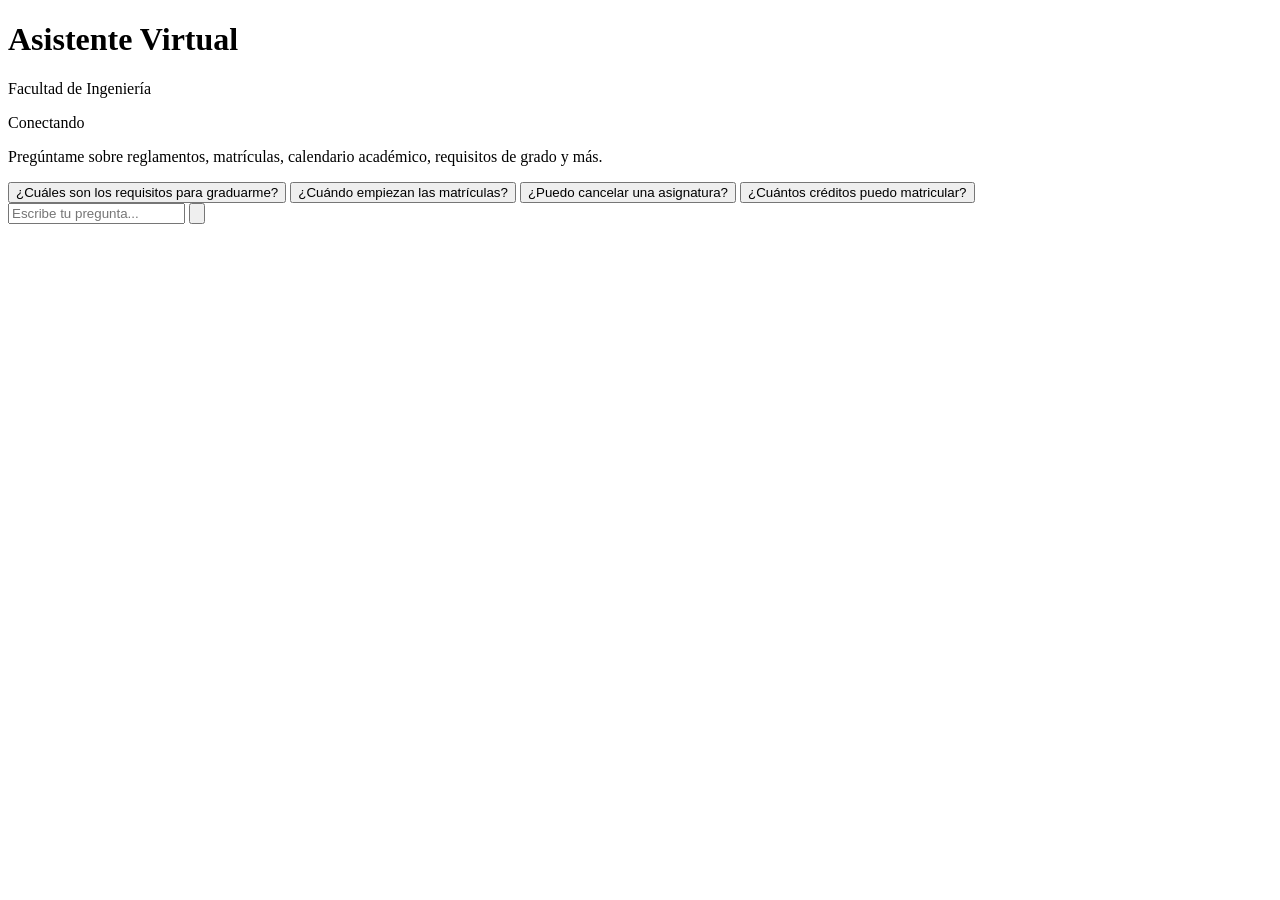
==== frontend/index.html @ 12389d71 "Da formato pulido a botones, campos de texto y listas desplegables Aplica un lenguaje visual consist" ====
<!DOCTYPE html>
<html lang="es">
<head>
  <meta charset="UTF-8" />
  <meta name="viewport" content="width=device-width, initial-scale=1.0" />
  <title>Asistente Virtual</title>
  <link rel="icon" type="image/png" sizes="32x32" href="/static/favicon-32x32.png" />
  <link rel="icon" type="image/png" sizes="16x16" href="/static/favicon-16x16.png" />
  <link rel="apple-touch-icon" href="/static/apple-touch-icon.png" />
  <link rel="stylesheet" href="/static/style.css?v=40" />
</head>
<body>
  <div class="app">
    <header class="app-header">
      <div class="header-title">
        <img id="institution-logo" class="institution-logo" src="" alt="" hidden />
        <div>
          <h1>Asistente Virtual</h1>
          <p id="institution-subtitle">Facultad de Ingeniería</p>
        </div>
      </div>
      <div class="header-actions">
        <span id="status-badge" class="status-badge offline" title="Estado del servidor">Conectando</span>
      </div>
    </header>

    <main id="chat-window" class="chat-window">
      <div id="empty-state" class="empty-state">
        <p>Pregúntame sobre reglamentos, matrículas, calendario académico, requisitos de grado y más.</p>
        <div class="suggestions">
          <button class="suggestion-chip" type="button">¿Cuáles son los requisitos para graduarme?</button>
          <button class="suggestion-chip" type="button">¿Cuándo empiezan las matrículas?</button>
          <button class="suggestion-chip" type="button">¿Puedo cancelar una asignatura?</button>
          <button class="suggestion-chip" type="button">¿Cuántos créditos puedo matricular?</button>
        </div>
      </div>
    </main>

    <div id="escalation-banner" class="escalation-banner" hidden>
      <span class="escalation-banner-text">
        Estás en <strong>modo humano</strong>: un asesor te está atendiendo.
      </span>
      <button id="banner-mark-solved-button" class="banner-mark-solved-button" type="button">Marcar como solucionado - Volver a modo bot</button>
    </div>

    <button id="mark-solved-button" class="mark-solved-button" type="button" hidden>Marcar como solucionado</button>

    <form id="chat-form" class="chat-input-bar">
      <input
        id="message-input"
        type="text"
        placeholder="Escribe tu pregunta..."
        autocomplete="off"
        maxlength="2000"
      />
      <button id="send-button" type="submit" title="Enviar" aria-label="Enviar">
        <svg viewBox="0 0 24 24" fill="none" stroke="currentColor" stroke-width="2" stroke-linecap="round" stroke-linejoin="round">
          <line x1="22" y1="2" x2="11" y2="13"></line>
          <polygon points="22 2 15 22 11 13 2 9 22 2"></polygon>
        </svg>
      </button>
    </form>
  </div>

  <script src="/static/vendor/marked.min.js"></script>
  <script src="/static/vendor/purify.min.js"></script>
  <script src="/static/markdown-render.js"></script>
  <script src="/static/script.js?v=38"></script>
</body>
</html>
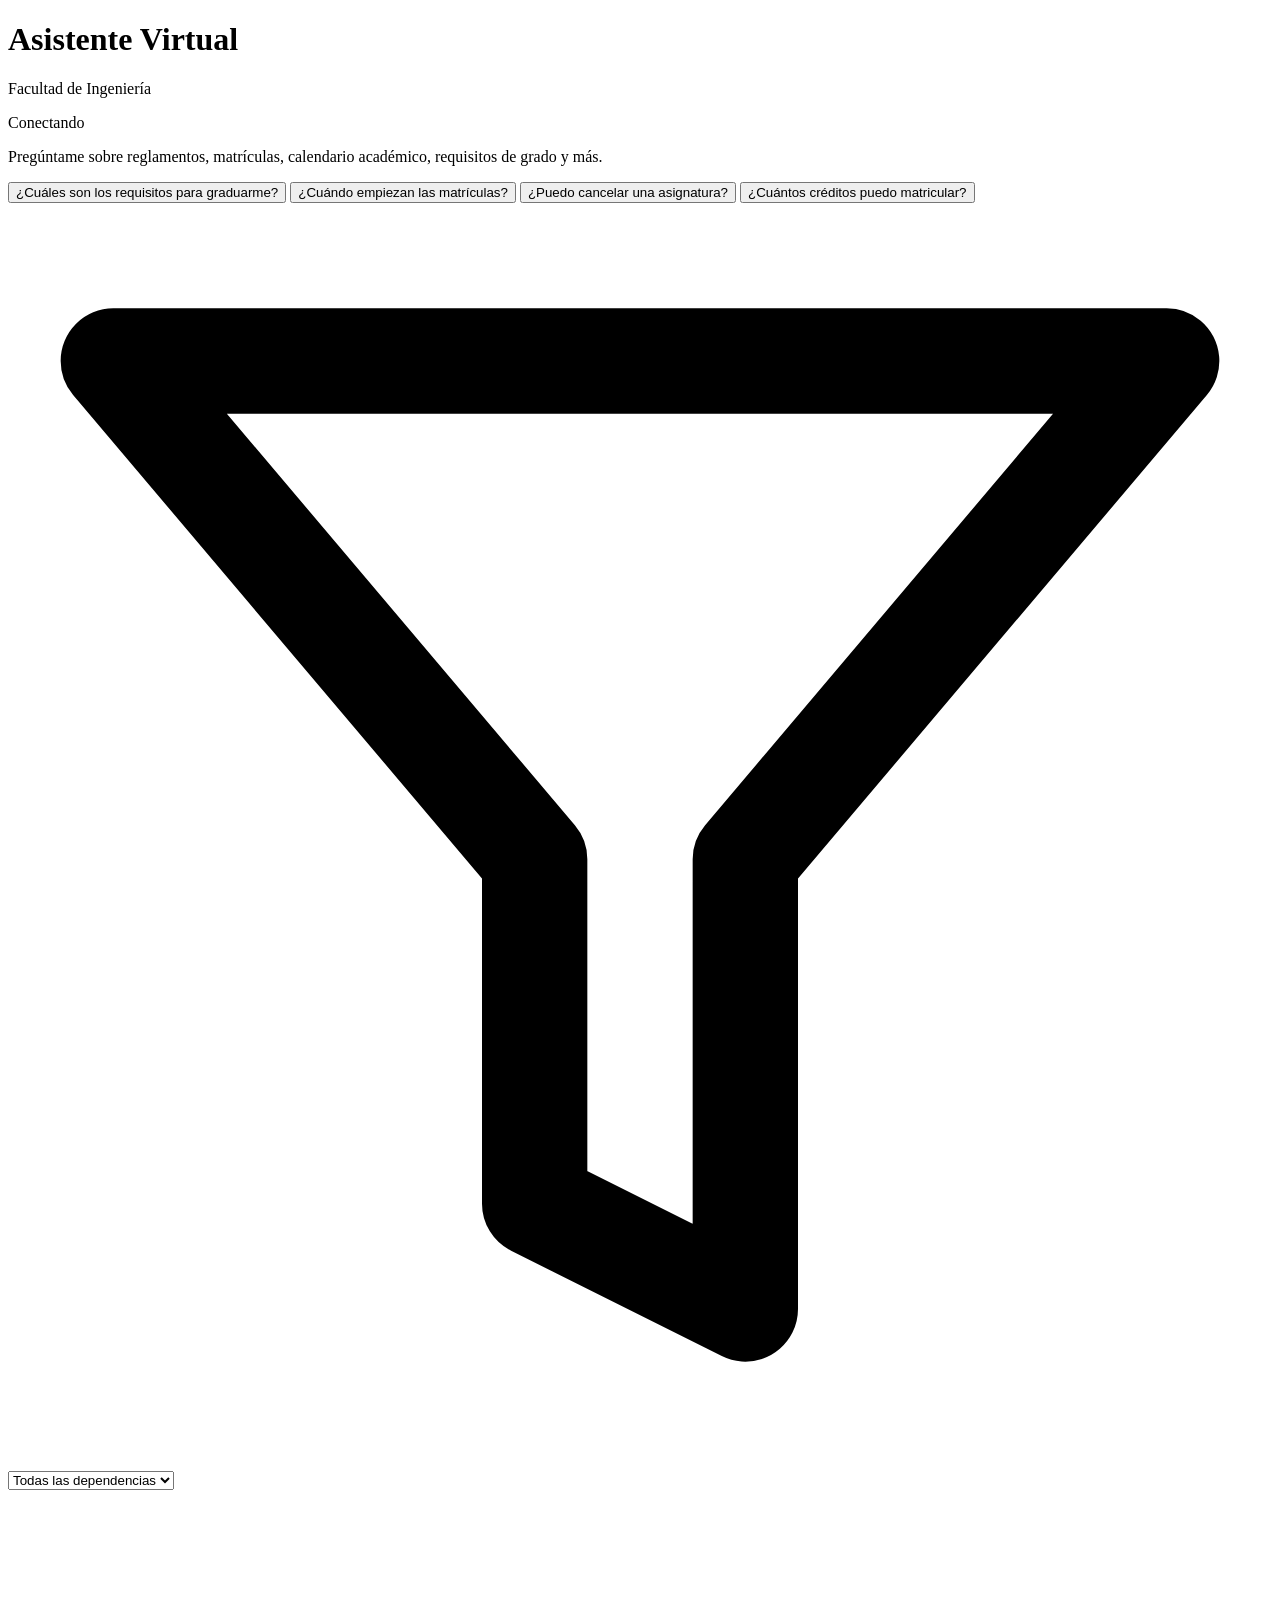
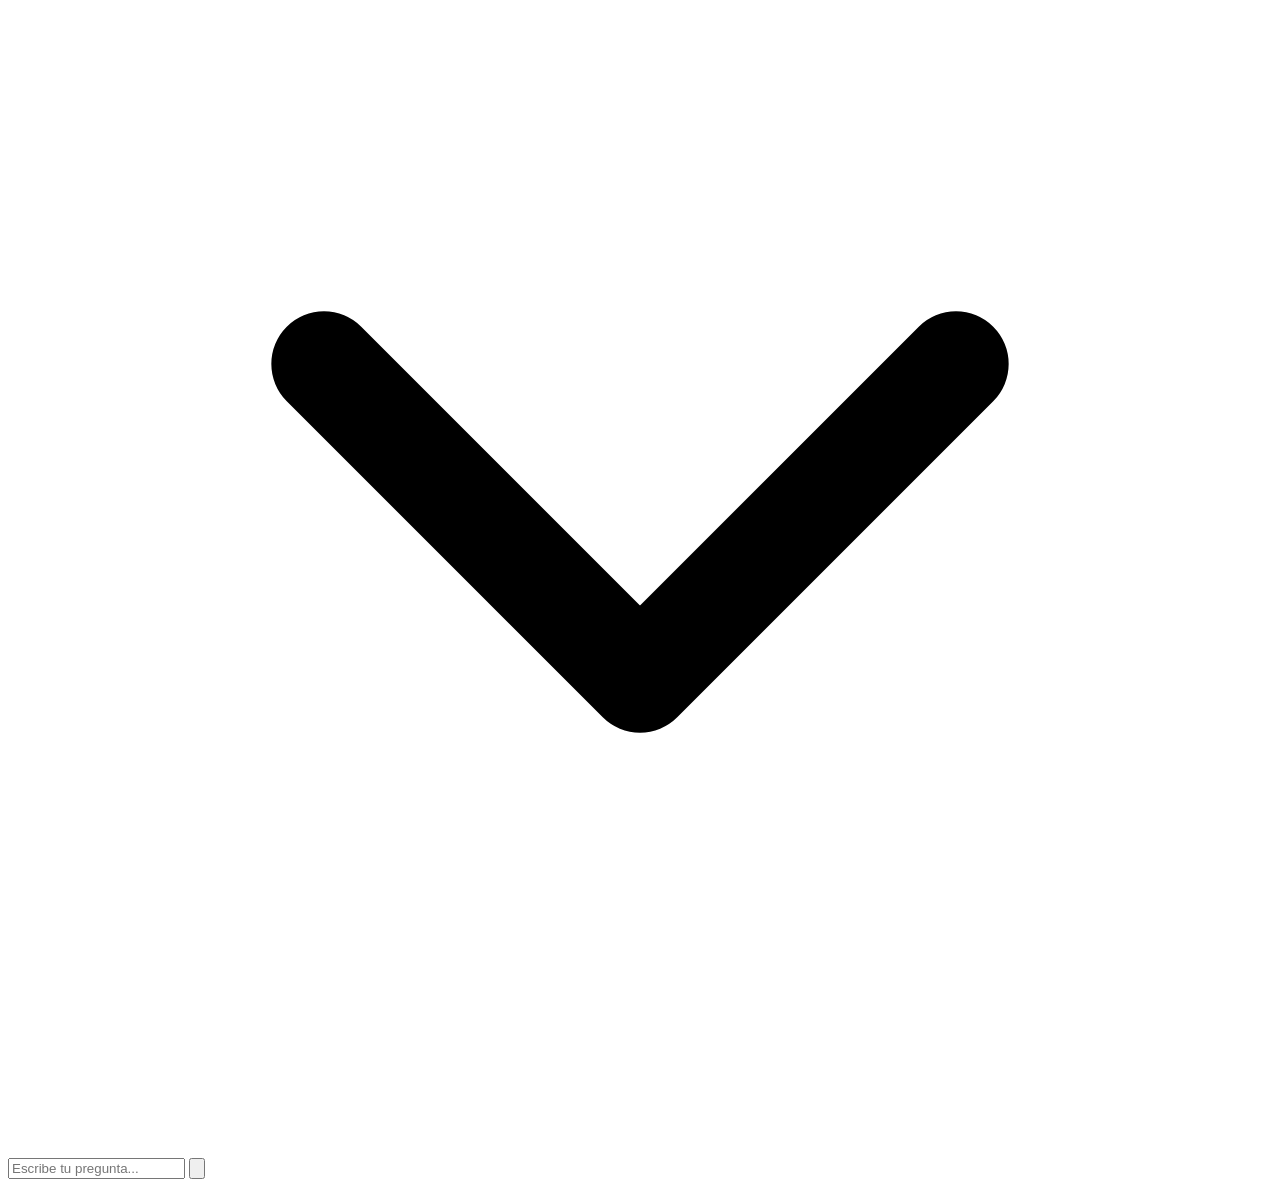
==== commit 49332fce: "Agrega filtro de dependencia en el chat y persiste fuentes/sugerencias del historial El estudiante a" ====
--- a/frontend/index.html
+++ b/frontend/index.html
@@ -7,7 +7,7 @@
   <link rel="icon" type="image/png" sizes="32x32" href="/static/favicon-32x32.png" />
   <link rel="icon" type="image/png" sizes="16x16" href="/static/favicon-16x16.png" />
   <link rel="apple-touch-icon" href="/static/apple-touch-icon.png" />
-  <link rel="stylesheet" href="/static/style.css?v=40" />
+  <link rel="stylesheet" href="/static/style.css?v=45" />
 </head>
 <body>
   <div class="app">
@@ -45,6 +45,20 @@
 
     <button id="mark-solved-button" class="mark-solved-button" type="button" hidden>Marcar como solucionado</button>
 
+    <div class="dependencia-bar">
+      <label class="dependencia-chip" title="Filtrar la búsqueda por dependencia">
+        <svg class="dependencia-chip-icon" viewBox="0 0 24 24" fill="none" stroke="currentColor" stroke-width="2" stroke-linecap="round" stroke-linejoin="round" aria-hidden="true">
+          <polygon points="22 3 2 3 10 12.46 10 19 14 21 14 12.46 22 3"></polygon>
+        </svg>
+        <select id="dependencia-select" aria-label="Filtrar la búsqueda por dependencia">
+          <option value="">Todas las dependencias</option>
+        </select>
+        <svg class="dependencia-chip-caret" viewBox="0 0 24 24" fill="none" stroke="currentColor" stroke-width="2" stroke-linecap="round" stroke-linejoin="round" aria-hidden="true">
+          <polyline points="6 9 12 15 18 9"></polyline>
+        </svg>
+      </label>
+    </div>
+
     <form id="chat-form" class="chat-input-bar">
       <input
         id="message-input"
@@ -65,6 +79,6 @@
   <script src="/static/vendor/marked.min.js"></script>
   <script src="/static/vendor/purify.min.js"></script>
   <script src="/static/markdown-render.js"></script>
-  <script src="/static/script.js?v=38"></script>
+  <script src="/static/script.js?v=44"></script>
 </body>
 </html>
